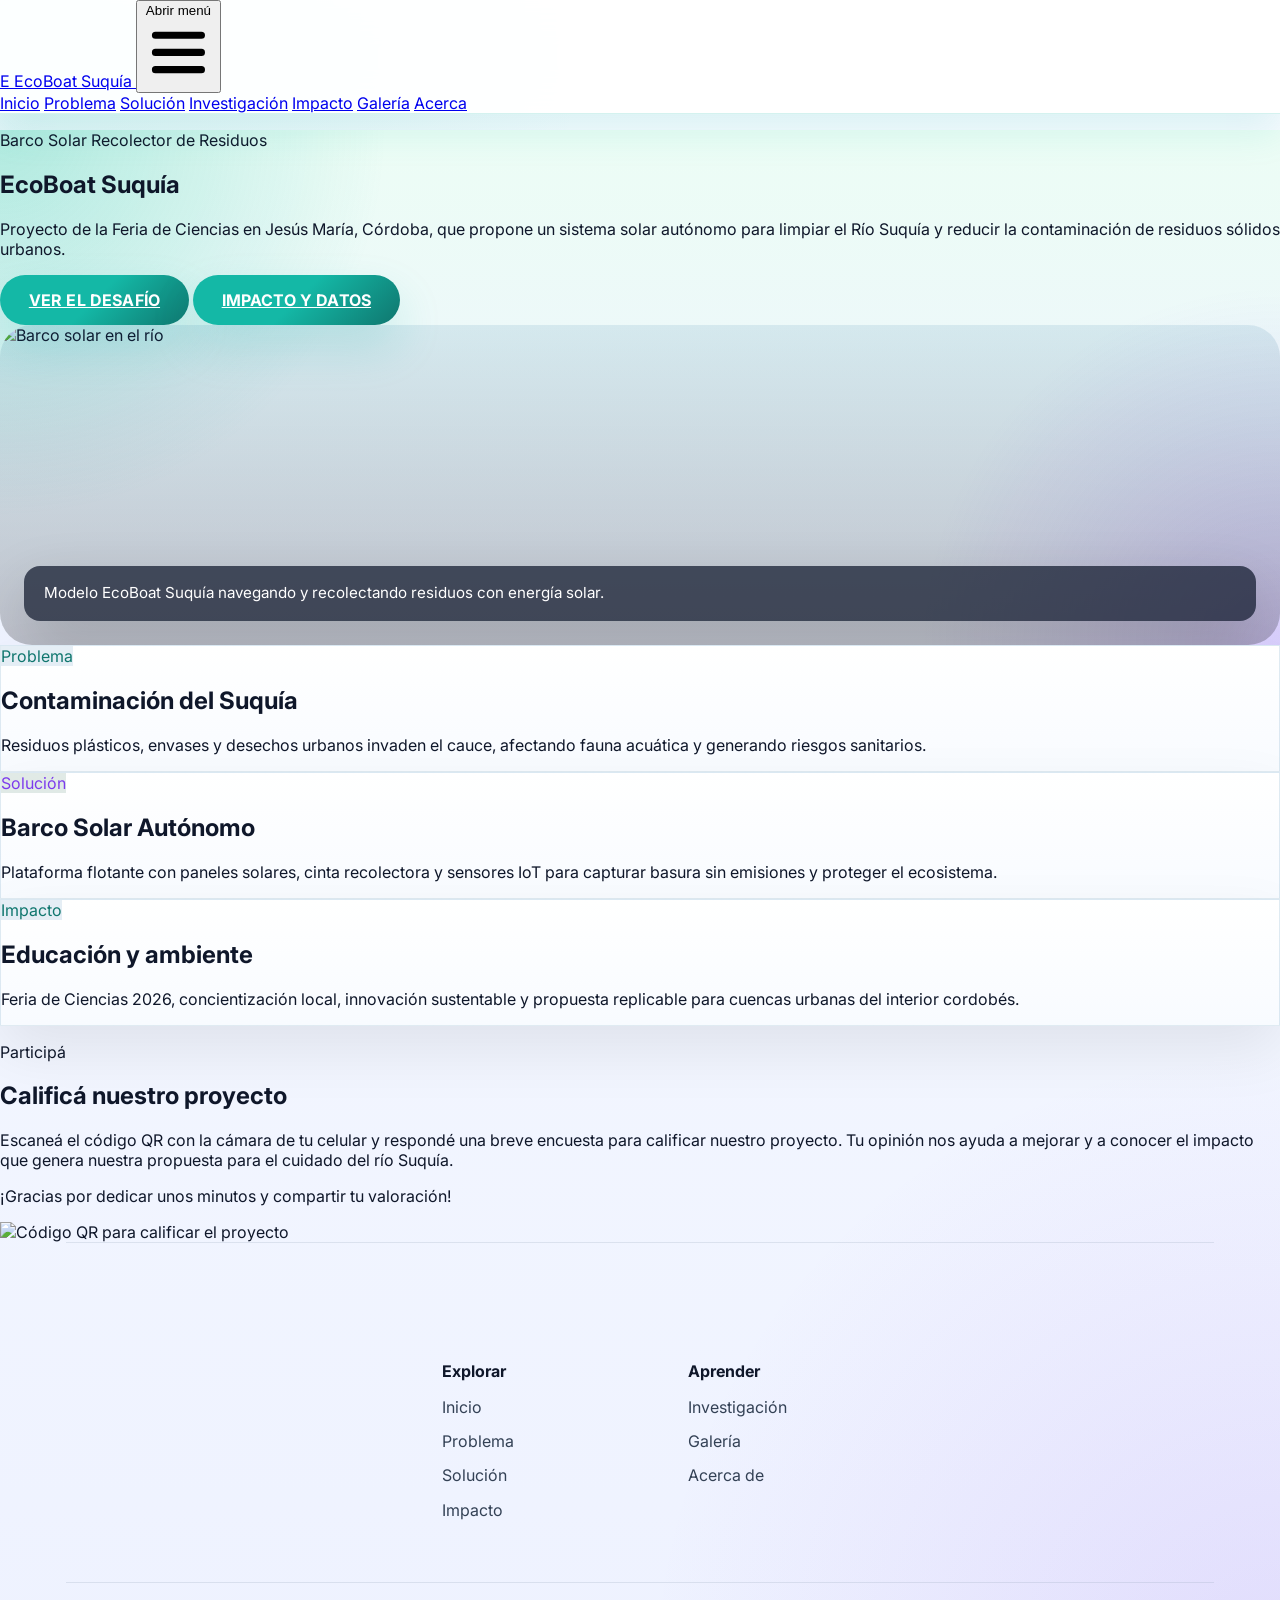
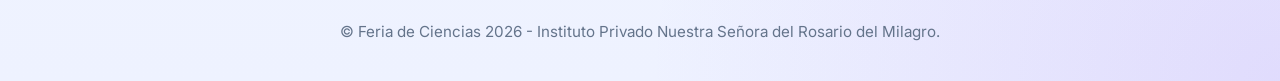
==== index.html @ 5127753e "Update index.html" ====
<!doctype html>
<html lang="es">
  <head>
    <meta charset="UTF-8" />
    <meta name="viewport" content="width=device-width, initial-scale=1.0" />
    <title>EcoBoat Suquía | Inicio</title>
    <script src="https://cdn.tailwindcss.com"></script>
    <link rel="stylesheet" href="styles.css">
  </head>
  <body class="min-h-screen bg-surface text-slate-900">
    <header class="glass-nav fixed inset-x-0 top-0 z-50">
      <div class="mx-auto flex max-w-7xl items-center justify-between px-4 py-4 sm:px-6 lg:px-8">
        <a href="index.html" class="flex items-center gap-3 text-base font-semibold text-primary">
          <span class="inline-flex h-10 w-10 items-center justify-center rounded-2xl bg-primary text-white shadow-lg shadow-primary/20">E</span>
          EcoBoat Suquía
        </a>
       <!-- Botón de menú corregido -->
        <button id="menu-toggle" class="inline-flex items-center justify-center rounded-full bg-white/90 p-2 text-slate-800 shadow-sm shadow-slate-200 ring-1 ring-slate-200 block md:hidden">
          <span class="sr-only">Abrir menú</span>
          <svg class="w-6 h-6" fill="none" stroke="currentColor" stroke-width="2.5" viewBox="0 0 24 24" xmlns="http://www.w3.org/2000/svg">
            <path stroke-linecap="round" stroke-linejoin="round" d="M4 6h16M4 12h16M4 18h16"></path>
          </svg>
        </button>
        <nav id="nav-menu" class="hidden sm:flex sm:items-center sm:gap-6">
          <a href="index.html" class="text-sm font-medium text-slate-700 hover:text-primary">Inicio</a>
          <a href="problema.html" class="text-sm font-medium text-slate-700 hover:text-primary">Problema</a>
          <a href="solucion.html" class="text-sm font-medium text-slate-700 hover:text-primary">Solución</a>
          <a href="investigacion.html" class="text-sm font-medium text-slate-700 hover:text-primary">Investigación</a>
          <a href="impacto.html" class="text-sm font-medium text-slate-700 hover:text-primary">Impacto</a>
          <a href="galeria.html" class="text-sm font-medium text-slate-700 hover:text-primary">Galería</a>
          <a href="acerca.html" class="text-sm font-medium text-slate-700 hover:text-primary">Acerca</a>
        </nav>
      </div>
    </header>

    <main class="pt-24">
      <section class="hero-bg overflow-hidden py-20 sm:py-28">
        <div class="mx-auto max-w-7xl px-4 sm:px-6 lg:px-8">
          <div class="grid gap-12 lg:grid-cols-2 lg:items-center">
            <div class="space-y-8">
              <p class="inline-flex rounded-full bg-secondary-container px-4 py-2 text-xs font-semibold uppercase tracking-[0.2em] text-secondary">Barco Solar Recolector de Residuos</p>
              <div class="space-y-5">
                <h1 class="text-4xl font-semibold tracking-tight text-slate-950 sm:text-5xl">EcoBoat Suquía</h1>
                <p class="max-w-2xl text-lg leading-8 text-slate-700">Proyecto de la Feria de Ciencias en Jesús María, Córdoba, que propone un sistema solar autónomo para limpiar el Río Suquía y reducir la contaminación de residuos sólidos urbanos.</p>
              </div>
              <div class="flex flex-col gap-4 sm:flex-row sm:items-center">
                <a href="problema.html" class="btn-primary">Ver el desafío</a>
                <a href="impacto.html" class="btn-secondary">Impacto y datos</a>
              </div>
            </div>
            <div class="relative flex items-center justify-center">
              <div class="pointer-events-none absolute inset-0 rounded-[2rem] bg-gradient-to-br from-secondary/10 via-transparent to-primary/10 blur-2xl"></div>
              <div class="relative z-10 w-full max-w-xl overflow-hidden rounded-[2rem] border border-slate-200 bg-white/90 shadow-2xl shadow-slate-200/40">
                <div class="hero-card relative h-[420px]">
                  <img src="https://images.unsplash.com/photo-1500534623283-312aade485b7?auto=format&fit=crop&w=1200&q=80" alt="Barco solar en el río" />
                  <div class="image-overlay"></div>
                  <div class="hero-card-caption">Modelo EcoBoat Suquía navegando y recolectando residuos con energía solar.</div>
                </div>
              </div>
            </div>
          </div>
        </div>
      </section>

      <section class="mx-auto max-w-7xl px-4 pb-20 sm:px-6 lg:px-8">
        <div class="grid gap-10 lg:grid-cols-3">
          <article class="blueprint-card rounded-3xl p-8">
            <span class="badge-soft mb-4 inline-flex rounded-full px-3 py-1 text-xs font-semibold uppercase tracking-[0.18em]">Problema</span>
            <h2 class="text-2xl font-semibold text-slate-950">Contaminación del Suquía</h2>
            <p class="mt-4 text-slate-600">Residuos plásticos, envases y desechos urbanos invaden el cauce, afectando fauna acuática y generando riesgos sanitarios.</p>
          </article>
          <article class="blueprint-card rounded-3xl p-8">
            <span class="badge-strong mb-4 inline-flex rounded-full px-3 py-1 text-xs font-semibold uppercase tracking-[0.18em]">Solución</span>
            <h2 class="text-2xl font-semibold text-slate-950">Barco Solar Autónomo</h2>
            <p class="mt-4 text-slate-600">Plataforma flotante con paneles solares, cinta recolectora y sensores IoT para capturar basura sin emisiones y proteger el ecosistema.</p>
          </article>
          <article class="blueprint-card rounded-3xl p-8">
            <span class="badge-soft mb-4 inline-flex rounded-full px-3 py-1 text-xs font-semibold uppercase tracking-[0.18em]">Impacto</span>
            <h2 class="text-2xl font-semibold text-slate-950">Educación y ambiente</h2>
            <p class="mt-4 text-slate-600">Feria de Ciencias 2026, concientización local, innovación sustentable y propuesta replicable para cuencas urbanas del interior cordobés.</p>
          </article>
        </div>
      </section>

    <section class="bg-surface2 py-16 sm:py-20">
  <div class="mx-auto max-w-6xl px-4 sm:px-6 lg:px-8">

    <div class="grid items-center gap-12 lg:grid-cols-2">

      <!-- Texto -->
      <div>
        <p class="text-sm font-semibold uppercase tracking-[0.3em] text-secondary">
          Participá
        </p>

        <h2 class="mt-4 text-3xl font-semibold text-slate-950">
          Calificá nuestro proyecto
        </h2>

        <p class="mt-6 text-lg leading-8 text-slate-700">
          Escaneá el código QR con la cámara de tu celular y respondé una breve
          encuesta para calificar nuestro proyecto. Tu opinión nos ayuda a mejorar
          y a conocer el impacto que genera nuestra propuesta para el cuidado del
          río Suquía.
        </p>

        <p class="mt-4 font-semibold text-primary">
          ¡Gracias por dedicar unos minutos y compartir tu valoración!
        </p>
      </div>

      <!-- Código QR -->
      <div class="flex justify-center">
        <img
          src="codigoqr.png"
          alt="Código QR para calificar el proyecto"
          class="w-72 rounded-3xl shadow-xl border border-slate-200">
      </div>

    </div>

  </div>
</section>
 
  <!-- Footer -->
  <footer>
    <footer class="main-footer"></footer>
    <div class="footer-bottom"></div>
    <div class="footer-content">

      <div class="footer-section">
        <h4>Explorar</h4>
        <ul>
          <li><a href="index.html">Inicio</a></li>
          <li><a href="problema.html">Problema</a></li>
          <li><a href="solucion.html">Solución</a></li>
          <li><a href="impacto.html">Impacto</a></li>
        </ul>
      </div>

      <div class="footer-section">
        <h4>Aprender</h4>
        <ul>
          <li><a href="investigacion.html">Investigación</a></li>
          <li><a href="galeria.html">Galería</a></li>
          <li><a href="acerca.html">Acerca de</a></li>
        </ul>
      </div>
    </div>

    <div class="footer-bottom">
      <p>&copy; Feria de Ciencias 2026 - Instituto Privado Nuestra Señora del Rosario del Milagro.</p>
    </div>
  </footer>

  <script src="data.js"></script>
</body>
</html>
---- styles.css ----
@import url('https://fonts.googleapis.com/css2?family=Inter:wght@400;500;600;700&family=Montserrat:wght@500;600;700&display=swap');

:root {
  color-scheme: light;
  background: #f8fbff;
  color: #0f172a;
  --color-primary: #0f766e;
  --color-primary-dark: #0f4a5c;
  --color-primary-soft: #7dd3fc;
  --color-secondary: #7c3aed;
  --color-highlight: #f59e0b;
  --color-accent: #14b8a6;
  --color-surface: #f8fbff;
  --color-surface2: #eff6ff;
  --color-surface3: #eef2ff;
  --color-text: #0f172a;
  --color-border: rgba(15, 23, 42, 0.12);
}

html {
  scroll-behavior: smooth;
}

body {
  margin: 0;
  font-family: 'Geist', 'Inter', 'Montserrat', sans-serif;
  background: radial-gradient(circle at top left, rgba(20, 184, 166, 0.12), transparent 28%),
              radial-gradient(circle at bottom right, rgba(124, 58, 237, 0.12), transparent 30%),
              linear-gradient(180deg, #f8fbff 0%, #eef2ff 100%);
  color: var(--color-text);
}

.glass-nav {
  background: rgba(255, 255, 255, 0.92);
  backdrop-filter: saturate(180%) blur(18px);
  border-bottom: 1px solid rgba(20, 184, 166, 0.18);
  box-shadow: 0 18px 36px rgba(20, 184, 166, 0.12);
}

.blueprint-card {
  background: linear-gradient(180deg, #ffffff, #f8fbff);
  border: 1px solid rgba(0, 93, 144, 0.12);
  box-shadow: 0 24px 60px rgba(0, 0, 0, 0.08);
  transition: transform 0.25s ease, border-color 0.25s ease, box-shadow 0.25s ease;
}

.blueprint-card:hover {
  transform: translateY(-4px);
  border-color: rgba(0, 93, 144, 0.22);
  box-shadow: 0 32px 80px rgba(0, 0, 0, 0.12);
}

.badge-soft {
  background: rgba(46, 117, 170, 0.12);
  color: var(--color-primary);
}

.badge-strong {
  background: rgba(44, 105, 78, 0.14);
  color: var(--color-secondary);
}

.section-title {
  font-family: 'Montserrat', sans-serif;
}

.hero-bg {
  background-image: radial-gradient(circle at top left, rgba(20, 184, 166, 0.28), transparent 28%),
    radial-gradient(circle at bottom right, rgba(124, 58, 237, 0.2), transparent 26%),
    linear-gradient(180deg, #ecfdf5 0%, #eef2ff 100%);
  background-size: cover;
}

.btn-primary,
.btn-secondary,
.btn-cta {
  display: inline-flex;
  align-items: center;
  justify-content: center;
  border-radius: 9999px;
  background: linear-gradient(135deg, var(--color-accent), var(--color-accent), var(--color-primary));
  color: white;
  padding: 0.95rem 1.8rem;
  font-weight: 700;
  letter-spacing: 0.01em;
  text-transform: uppercase;
  box-shadow: 0 22px 46px rgba(20, 184, 166, 0.18);
  transition: transform 0.25s ease, box-shadow 0.25s ease, background 0.25s ease, filter 0.25s ease;
}

.btn-primary:hover,
.btn-secondary:hover,
.btn-cta:hover {
  background: linear-gradient(135deg, var(--color-highlight), var(--color-primary-dark));
  transform: translateY(-2px);
  box-shadow: 0 28px 52px rgba(124, 58, 237, 0.18);
}

.btn-primary:active,
.btn-secondary:active,
.btn-cta:active {
  transform: translateY(0);
  filter: brightness(0.96);
}

.link-active,
.link-hover {
  color: var(--color-accent) !important;
}

.interact-active,
.card-selected {
  transform: translateY(-4px) scale(1.01);
  box-shadow: 0 28px 80px rgba(124, 58, 237, 0.18);
  border-color: rgba(124, 58, 237, 0.24) !important;
}

header nav a {
  transition: color 0.25s ease, transform 0.25s ease;
}

header nav a:hover {
  color: var(--color-accent);
  transform: translateY(-1px);
}

.image-panel,
.feature-image,
.card-photo,
.blueprint-card,
.gallery-card,
.flow-step,
.footer-section {
  transition: transform 0.25s ease, box-shadow 0.25s ease, border-color 0.25s ease;
}

.image-panel:hover,
.feature-image:hover,
.card-photo:hover,
.blueprint-card:hover,
.gallery-card:hover,
.flow-step:hover,
.footer-section:hover {
  transform: translateY(-3px);
}

.interactive-panel {
  border: 1px solid rgba(124, 58, 237, 0.16);
  background: linear-gradient(180deg, rgba(124, 58, 237, 0.06), rgba(20, 184, 166, 0.06));
}

.section-splash {
  background: linear-gradient(135deg, rgba(20, 184, 166, 0.12), rgba(124, 58, 237, 0.12));
  border: 1px solid rgba(20, 184, 166, 0.14);
}

.card-photo {
  border-radius: 2rem;
  overflow: hidden;
  min-height: 240px;
}

.image-panel {
  border-radius: 2rem;
  overflow: hidden;
  position: relative;
  background: linear-gradient(180deg, rgba(0, 93, 144, 0.12), rgba(44, 105, 78, 0.08));
}

.image-panel img {
  width: 100%;
  height: 100%;
  object-fit: cover;
  display: block;
}

.image-overlay {
  position: absolute;
  inset: 0;
  background: linear-gradient(180deg, rgba(0, 93, 144, 0.1), rgba(0, 0, 0, 0.2));
}

.feature-panel {
  background: linear-gradient(180deg, rgba(0, 93, 144, 0.08), rgba(44, 105, 78, 0.04));
  border: 1px solid rgba(46, 117, 170, 0.14);
}

.feature-image {
  border-radius: 1.75rem;
  overflow: hidden;
}

.feature-image img,
.gallery-card img {
  width: 100%;
  height: 100%;
  object-fit: cover;
  display: block;
}

.gallery-card {
  overflow: hidden;
  border-radius: 2rem;
  border: 1px solid rgba(15, 23, 42, 0.08);
  box-shadow: 0 20px 40px rgba(15, 23, 42, 0.08);
}

.flow-step {
  min-height: 10rem;
}

.hero-card {
  border-radius: 2rem;
  overflow: hidden;
  position: relative;
  min-height: 320px;
}

.hero-card img,
.feature-image img,
.card-photo img {
  width: 100%;
  height: 100%;
  object-fit: cover;
  display: block;
}

.hero-card-caption {
  position: absolute;
  left: 1.5rem;
  right: 1.5rem;
  bottom: 1.5rem;
  background: rgba(15, 23, 42, 0.72);
  color: white;
  border-radius: 1rem;
  padding: 1rem 1.25rem;
  font-size: 0.95rem;
  line-height: 1.5;
  box-shadow: 0 24px 60px rgba(0, 0, 0, 0.18);
}

.feature-image {
  border-radius: 2rem;
  overflow: hidden;
  min-height: 220px;
}

.card-photo {
  border-radius: 2rem;
  overflow: hidden;
  min-height: 220px;
}

.gallery-item {
  aspect-ratio: 4 / 3;
}
.footer-content {
  max-width: 1100px;
  margin: 0 auto;
  padding: 3rem 1.5rem;
  
  display: flex;
  justify-content: center; /* Junta las columnas en el centro */
  flex-wrap: wrap;
  gap: 6rem;               /* <--- ESTA ES LA MAGIA: Controla la distancia justa entre Explorar y Aprender (podés subirlo o bajarlo) */
}

.footer-section {
  min-width: 150px;        /* Le da una base firme a cada columna para que mantengan su forma */
}

.footer-section h4 {
  font-size: 1rem;
  font-weight: 700;
  color: #0f172a;
  margin-bottom: 1rem;
}

.footer-section ul {
  list-style: none;
  margin: 0;
  padding: 0;
}

.footer-section li {
  margin-bottom: 0.9rem;
}

.footer-section a {
  color: #334155;
  text-decoration: none;
  transition: color 0.2s ease, transform 0.2s ease;
}

.footer-section a:hover {
  color: var(--color-highlight);
  transform: translateX(4px);
}

.footer-bottom {
  max-width: 1100px;
  margin: 0 auto;
  border-top: 1px solid rgba(148, 163, 184, 0.24);
  padding: 1.5rem 1.5rem;
  text-align: center;
  color: #64748b;
  font-size: 0.95rem;
}
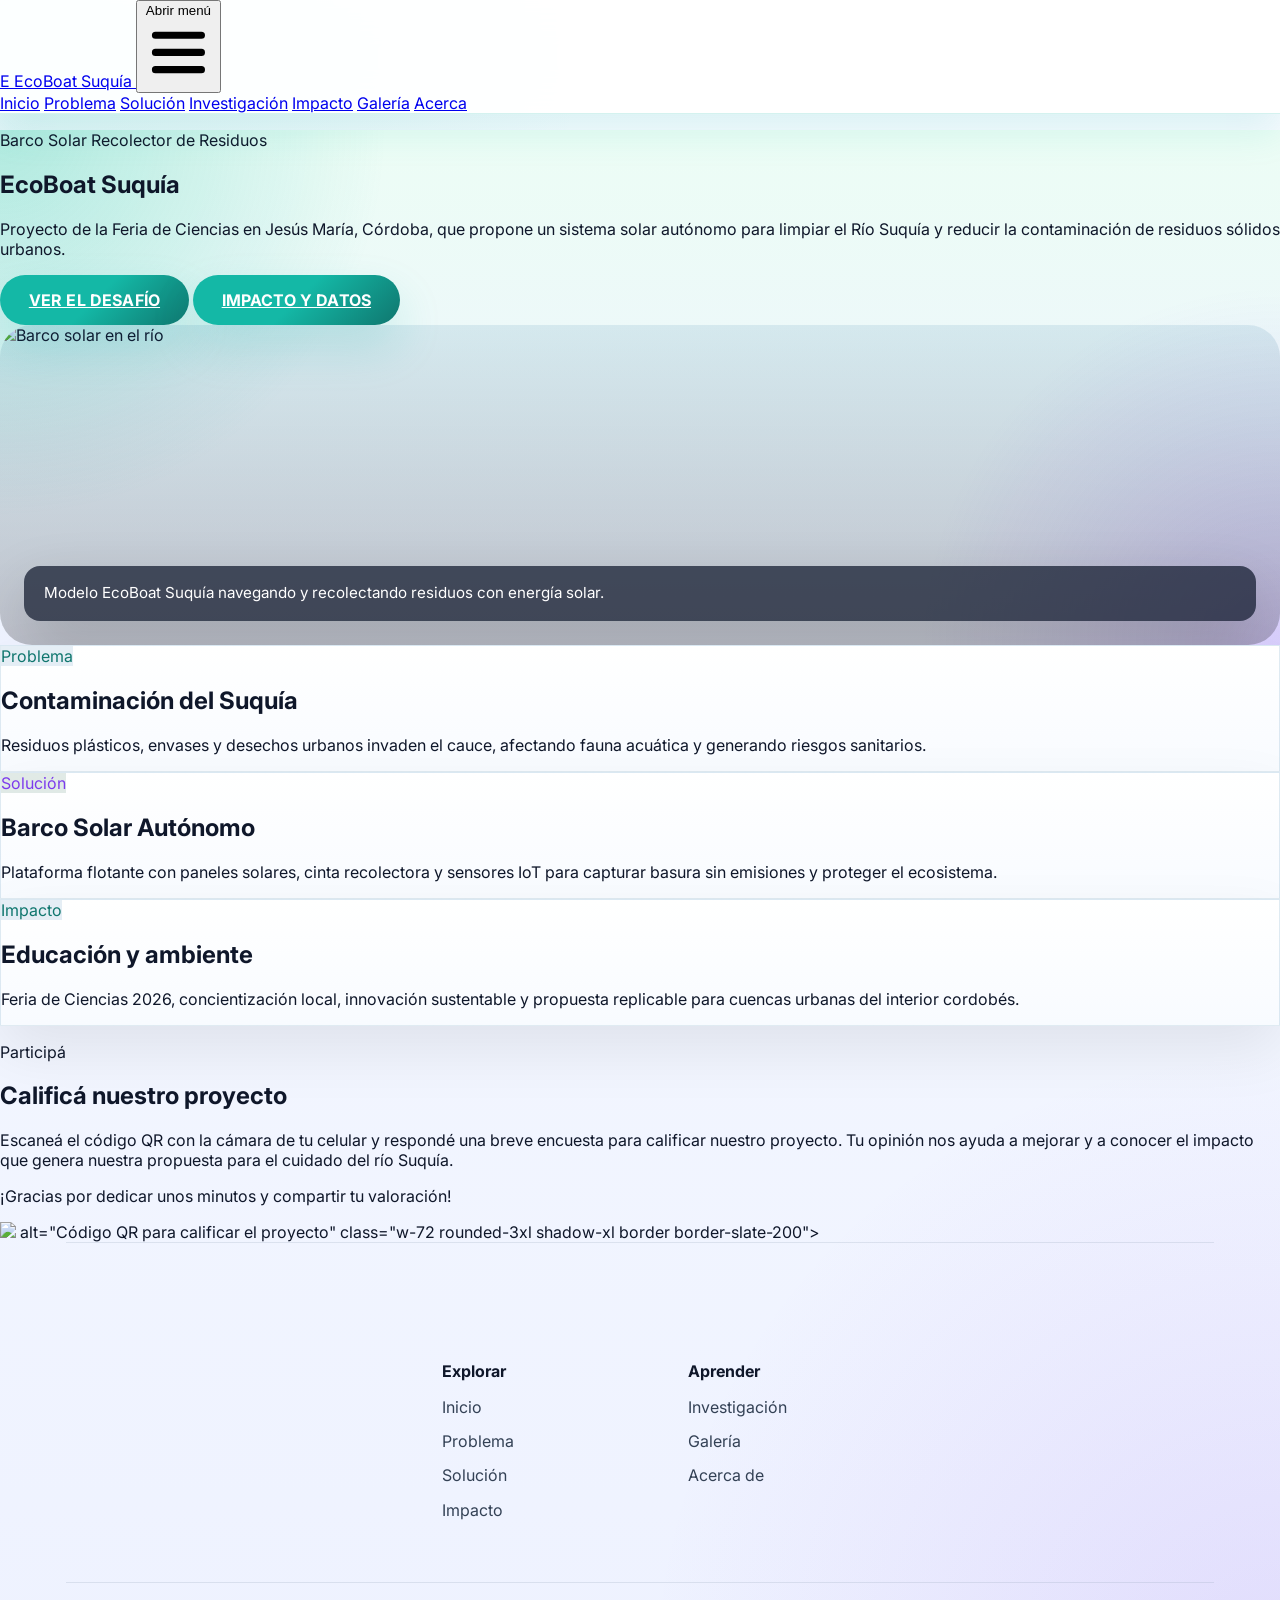
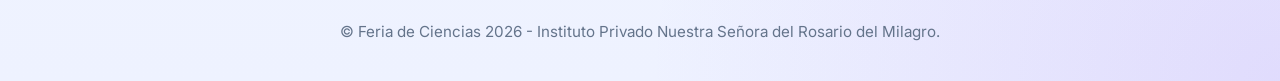
==== commit e1b129a0: "Update index.html" ====
--- a/index.html
+++ b/index.html
@@ -112,14 +112,11 @@
       <!-- Código QR -->
       <div class="flex justify-center">
         <img
-          src="codigoqr.png"
+          src="codigoqr.png">
           alt="Código QR para calificar el proyecto"
           class="w-72 rounded-3xl shadow-xl border border-slate-200">
       </div>
 
-    </div>
-
-  </div>
 </section>
  
   <!-- Footer -->
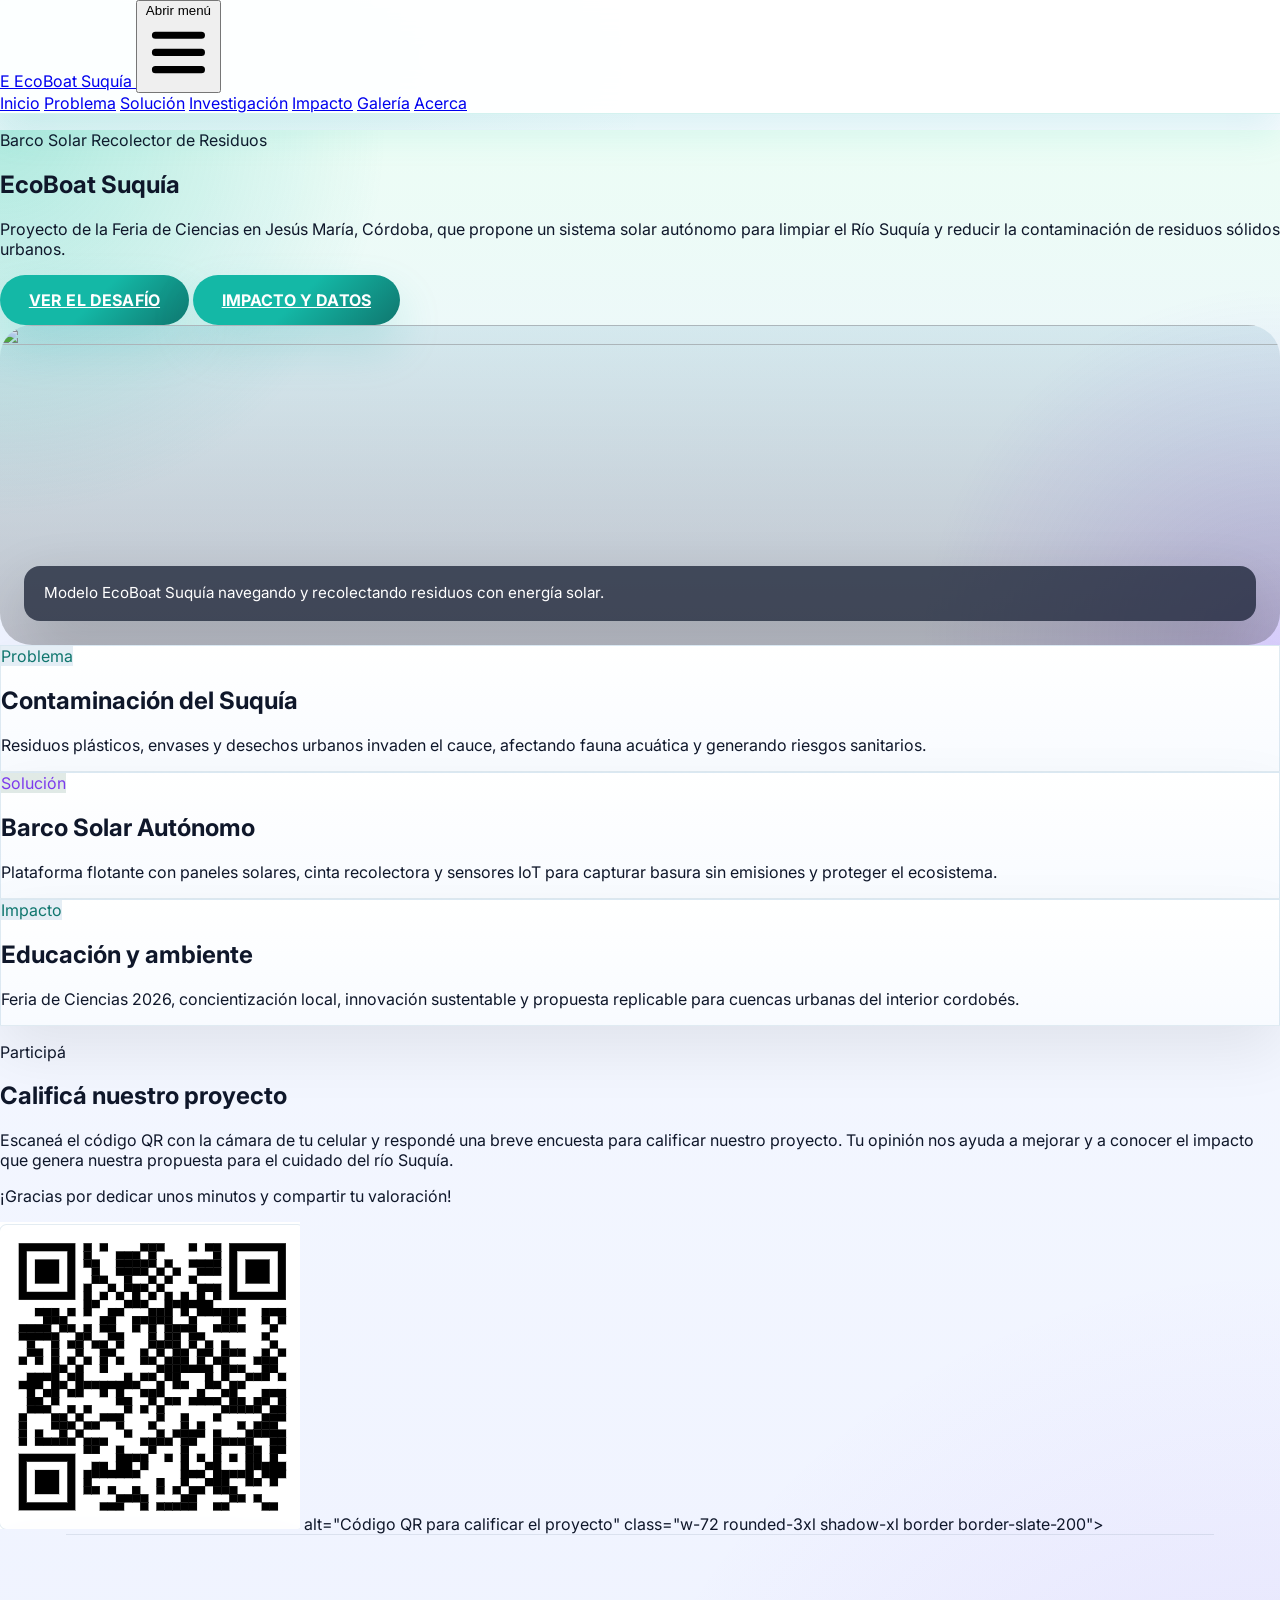
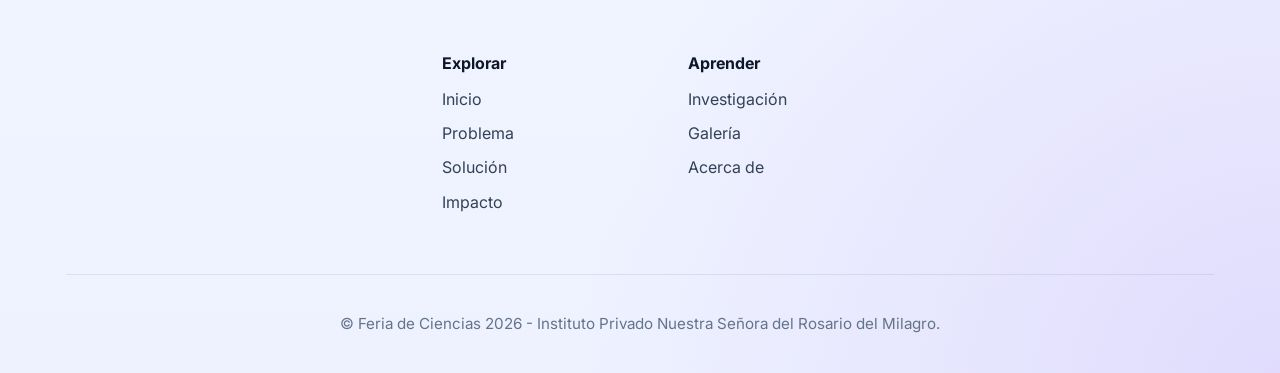
==== commit 657fb414: "Update index.html" ====
--- a/index.html
+++ b/index.html
@@ -52,7 +52,7 @@
               <div class="pointer-events-none absolute inset-0 rounded-[2rem] bg-gradient-to-br from-secondary/10 via-transparent to-primary/10 blur-2xl"></div>
               <div class="relative z-10 w-full max-w-xl overflow-hidden rounded-[2rem] border border-slate-200 bg-white/90 shadow-2xl shadow-slate-200/40">
                 <div class="hero-card relative h-[420px]">
-                  <img src="https://images.unsplash.com/photo-1500534623283-312aade485b7?auto=format&fit=crop&w=1200&q=80" alt="Barco solar en el río" />
+                  <img src="https://lmdiario.com.ar/download/multimedia.grande.b20400175154082c.52c3ad6f2053757175c3ad6120c2a92032303230204a617669657220496d617a5f6772616e64652e6a7067.jpg" />
                   <div class="image-overlay"></div>
                   <div class="hero-card-caption">Modelo EcoBoat Suquía navegando y recolectando residuos con energía solar.</div>
                 </div>
@@ -112,7 +112,7 @@
       <!-- Código QR -->
       <div class="flex justify-center">
         <img
-          src="codigoqr.png">
+          src="/imagenes/codigoqr.png">
           alt="Código QR para calificar el proyecto"
           class="w-72 rounded-3xl shadow-xl border border-slate-200">
       </div>
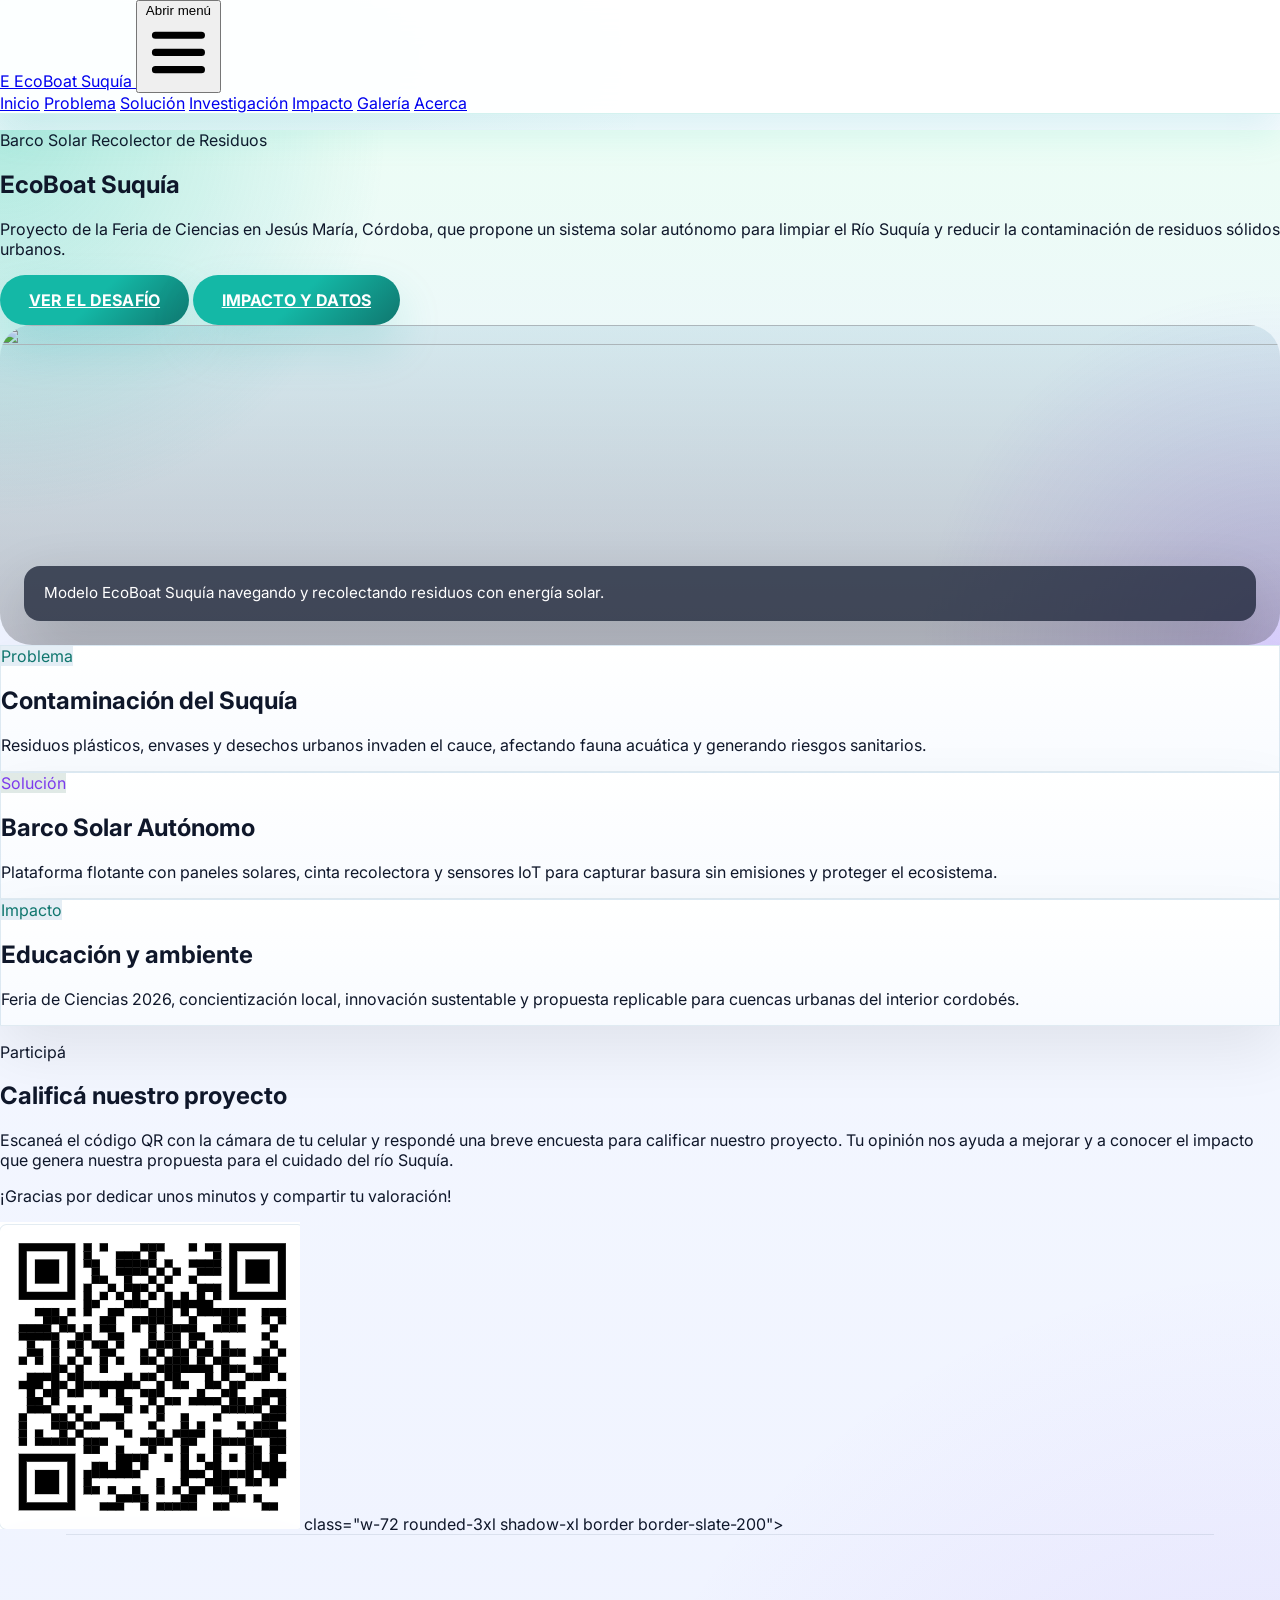
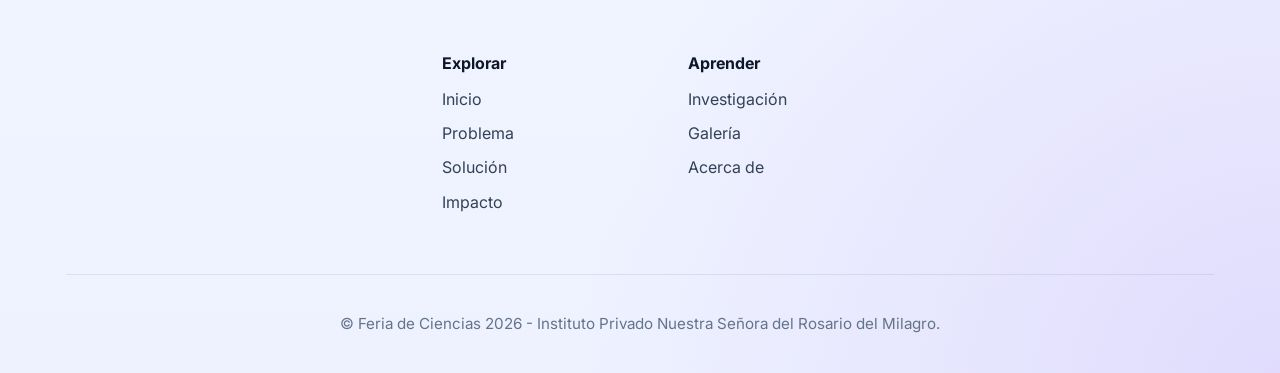
==== commit 3bcdc8a4: "Update index.html" ====
--- a/index.html
+++ b/index.html
@@ -112,8 +112,8 @@
       <!-- Código QR -->
       <div class="flex justify-center">
         <img
-          src="/imagenes/codigoqr.png">
-          alt="Código QR para calificar el proyecto"
+          src="codigoqr.png">
+       
           class="w-72 rounded-3xl shadow-xl border border-slate-200">
       </div>
 
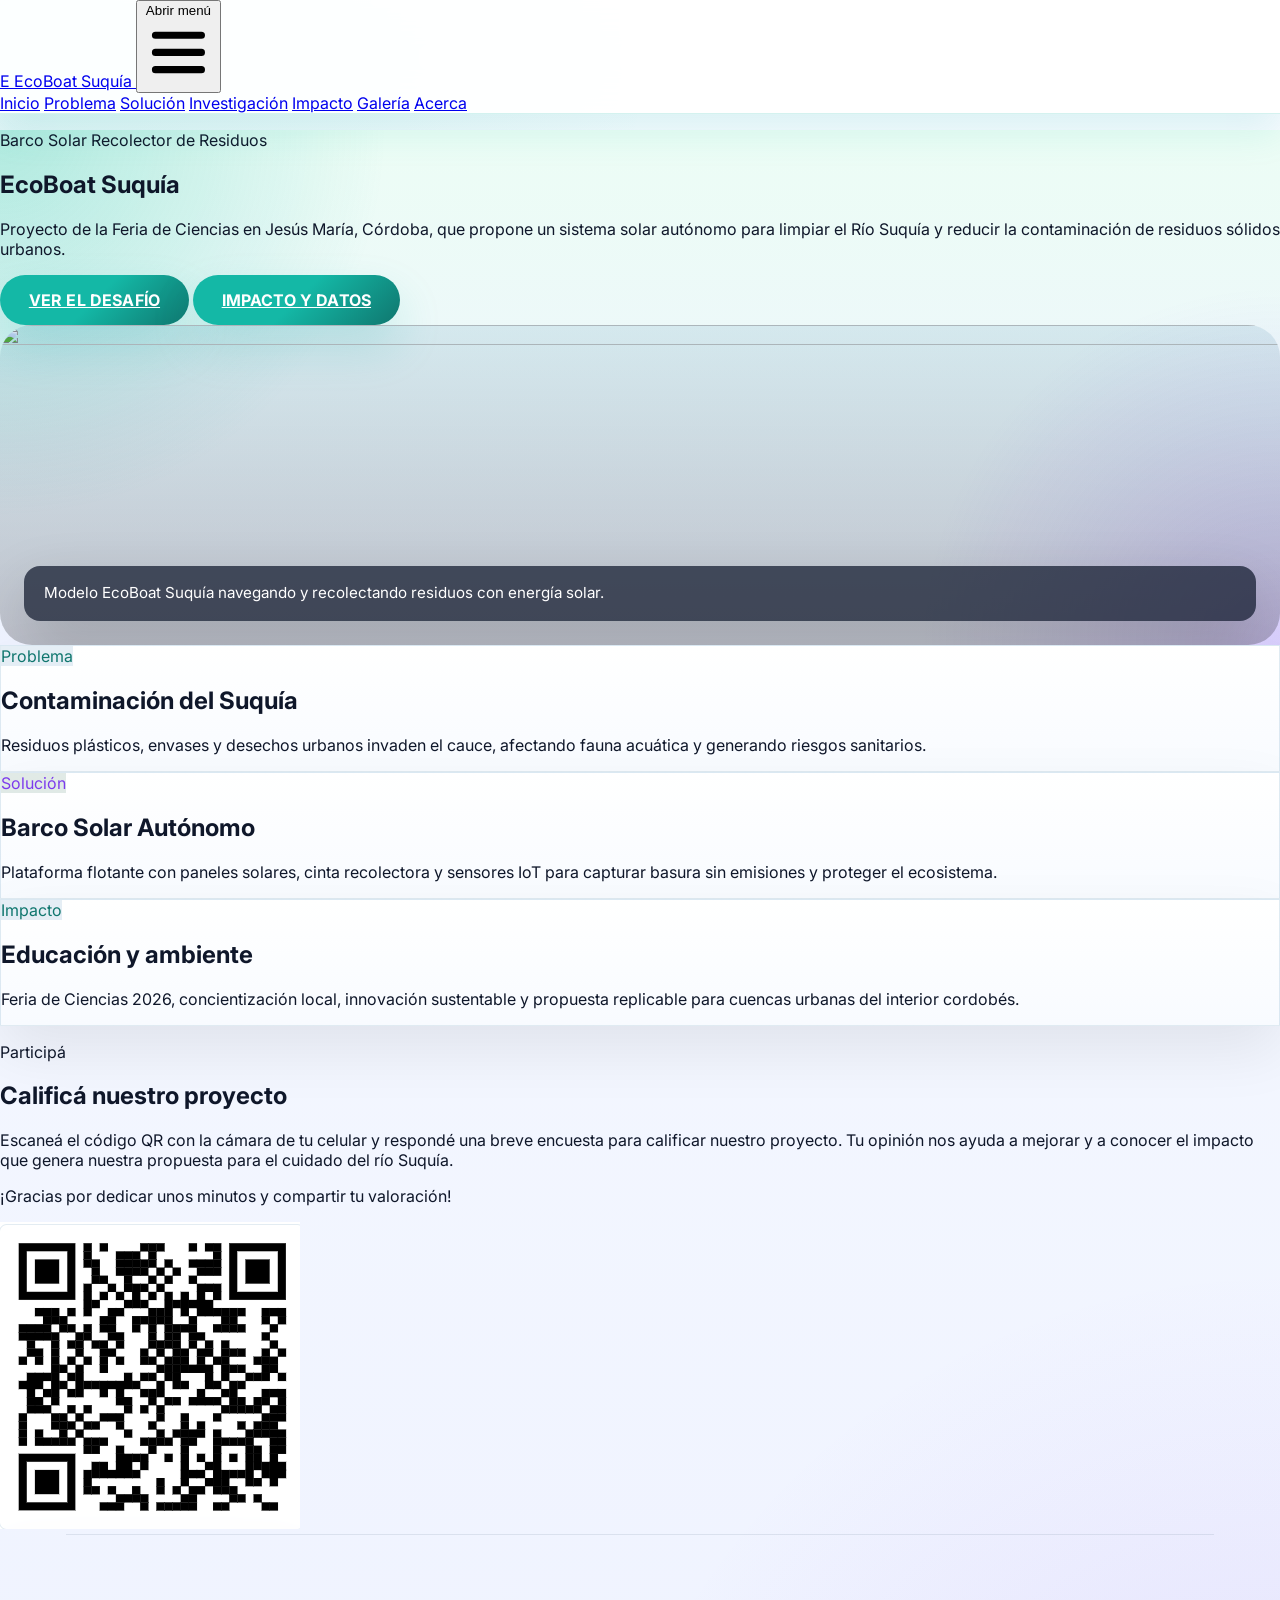
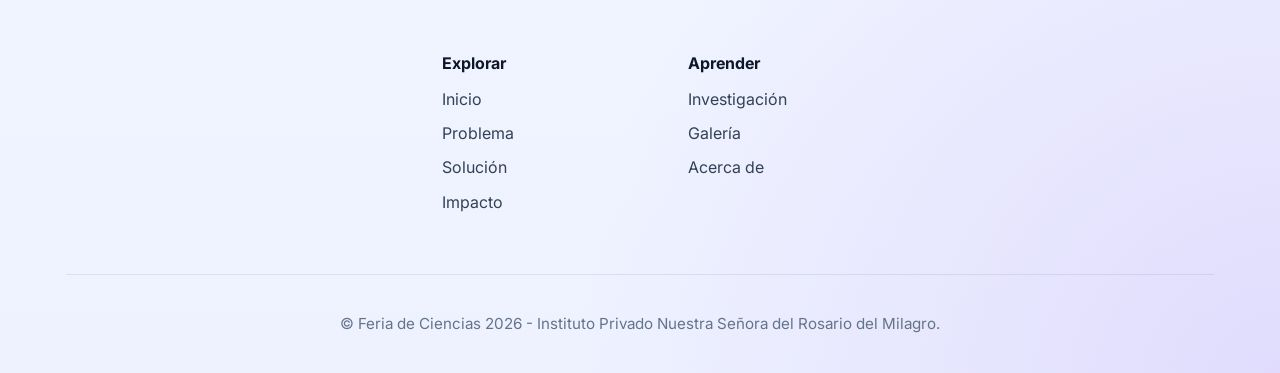
==== commit 68faa18a: "Fix HTML formatting and structure" ====
--- a/index.html
+++ b/index.html
@@ -114,7 +114,7 @@
         <img
           src="codigoqr.png">
        
-          class="w-72 rounded-3xl shadow-xl border border-slate-200">
+
       </div>
 
 </section>
